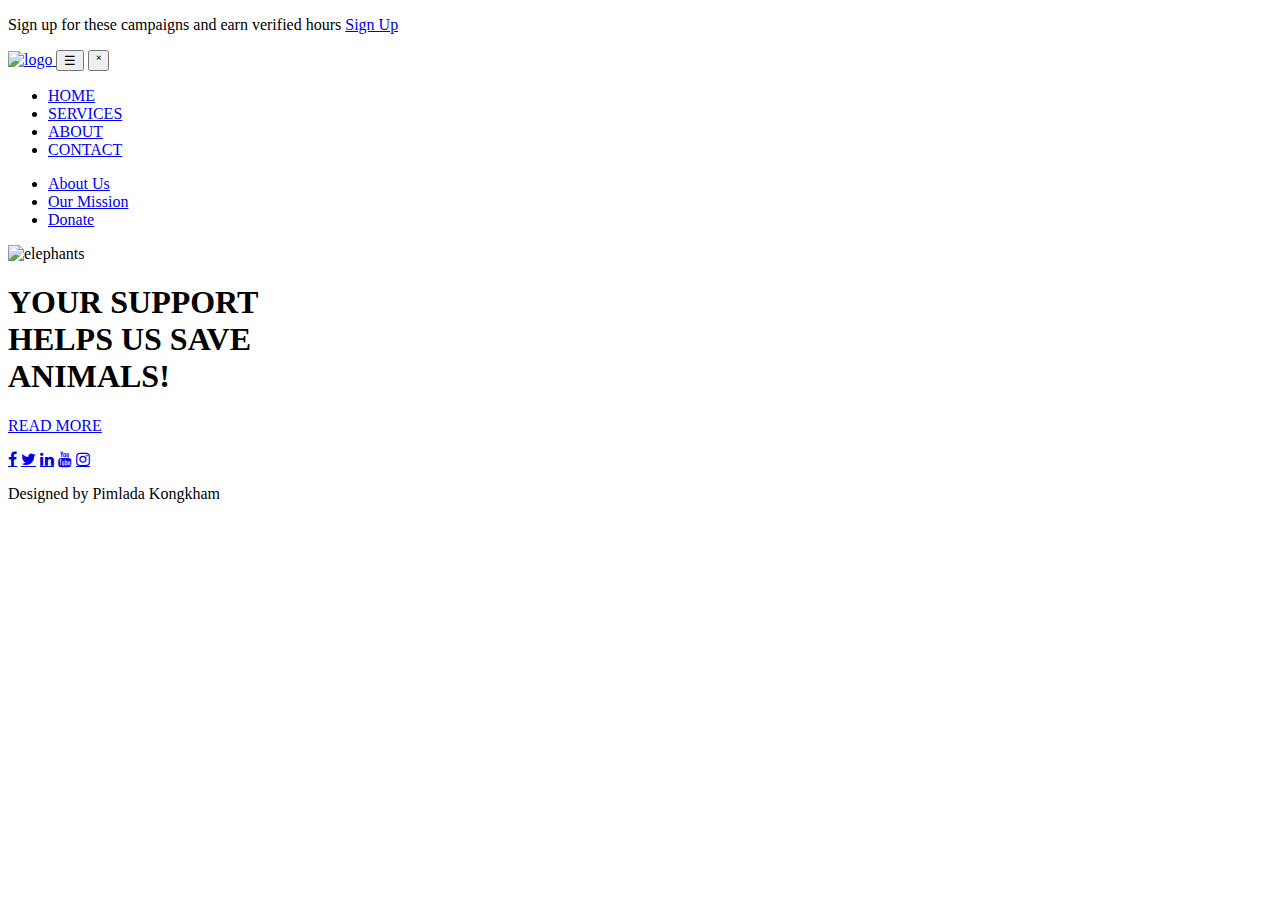
==== index.html @ b6928c12 "added html elements to index" ====
<!doctype html>
<html lang="en">

	<head>

		<meta charset="utf-8">

		<title>Non Organization Project</title>
		<meta name="Keywords" content="Let's help animal"/>
		<meta name="Description" content="Animal needs help from you"/>

		<!-- Favicon-->
		<link rel="shortcut icon" type="image/png" href="images/hwlogo.png"/>
		<link type="text/css" rel="stylesheet" href="styles.css" />


		 <!-- Google Font-->
		<link rel="preconnect" href="https://fonts.googleapis.com">
		 <link rel="preconnect" href="https://fonts.gstatic.com" crossorigin>
		 <link href="https://fonts.googleapis.com/css2?family=Palanquin:wght@600&family=Quicksand:wght@300;500&display=swap" rel="stylesheet">


		<meta name="viewport" content="width=device-width, initial-scale=1">
		
		<script src="https://ajax.googleapis.com/ajax/libs/jquery/3.5.1/jquery.min.js"></script>

		<link rel="stylesheet" href="https://cdnjs.cloudflare.com/ajax/libs/font-awesome/4.7.0/css/font-awesome.min.css">

		<!--[if lt IE 9]>
			<script src="js/html5shiv-printshiv.min.js"></script>
		<![endif]-->

	</head>
	<body>

		<div class="banner"><p>Sign up for these campaigns and earn verified hours   <span class="a"><a href="services.html">Sign Up</a></span> </p></div>
		</div>

	<!-- Navigation -->
	<header> <a href="index.html">
		<img class="logo" src="images/hwlogo1.png" alt="logo" title="Non Profit Project"/>
		</a>

		<button class="hamburger">&#9776;</button>
		<button class="cross">&#735;</button>

		<nav class="menu">
				<ul>
					<li><a href="index.html">HOME</a></li>
					<li><a href="services.html">SERVICES</a></li>
					<li><a href="about.html">ABOUT</a></li>
					<li> <a href="contact.html">CONTACT</a></li>

				</ul>
		 </nav>

	   <nav>
				<ul>
					<li><a href="index.html">About Us</a></li>
					<li><a href="services.html">Our Mission</a></li>
					<li class="orange"><a href="contact.html">Donate</a></li>
				</ul>
	    </nav>
  </header>

  <main>
	  <section class="top-hero"><img src="images/heroimg.png" alt="elephants" title="elepants"/>
	   <div class="hero-content">
		<h1>YOUR SUPPORT <br>HELPS US SAVE <br>ANIMALS!</h1>
		
			<p class="space"><a class="read-more" href="https://pimmonster.com/" target="_blank">READ MORE</a></p>
	   </div>
	  </section>

	  <!-- <section class="page_break2">
	    <h2>OUR MISSION</h2>
	  </section> -->

	  <!-- <section class="main-content">
	    <p>Lorem Ipsum is simply dummy text of the printing and typesetting industry. Lorem Ipsum has been the industry's standard dummy text ever since the 1500s, when an unknown printer took a galley of type and scrambled it to make a type specimen book. It has survived not only five centuries, but also the leap into electronic typesetting, remaining essentially unchanged. It was popularised in the 1960s with the release of Letraset sheets containing Lorem Ipsum passages, and more recently with desktop publishing software like Aldus PageMaker including versions of Lorem Ipsum. remaining essentially unchanged. It was popularised in the 1960s with the release of Letraset sheets containing Lorem Ipsum passages, and more recently with desktop publishing software like Aldus PageMaker including versions of Lorem Ipsum.</p>
	  </section>		  -->
	</main>

	  <!-- Footer Section -->
	 
		<!-- Add font awesome icons -->
		<div class="socialmedia">
			
			<a href="#" class="fa fa-facebook"></a>
			<a href="#" class="fa fa-twitter"></a>
			<a href="#" class="fa fa-linkedin"></a>
			<a href="#" class="fa fa-youtube"></a>
			<a href="#" class="fa fa-instagram"></a>

			<p>Designed by Pimlada Kongkham</p>
		</div>

	 

		<script src="js/hamburger.js"></script>
		<script src="js/main.js"></script>
		<script src="https://cdn.jsdelivr.net/npm/bootstrap@5.0.1/dist/js/bootstrap.bundle.min.js" integrity="sha384-gtEjrD/SeCtmISkJkNUaaKMoLD0//ElJ19smozuHV6z3Iehds+3Ulb9Bn9Plx0x4" crossorigin="anonymous"></script>


	</body>
</html>
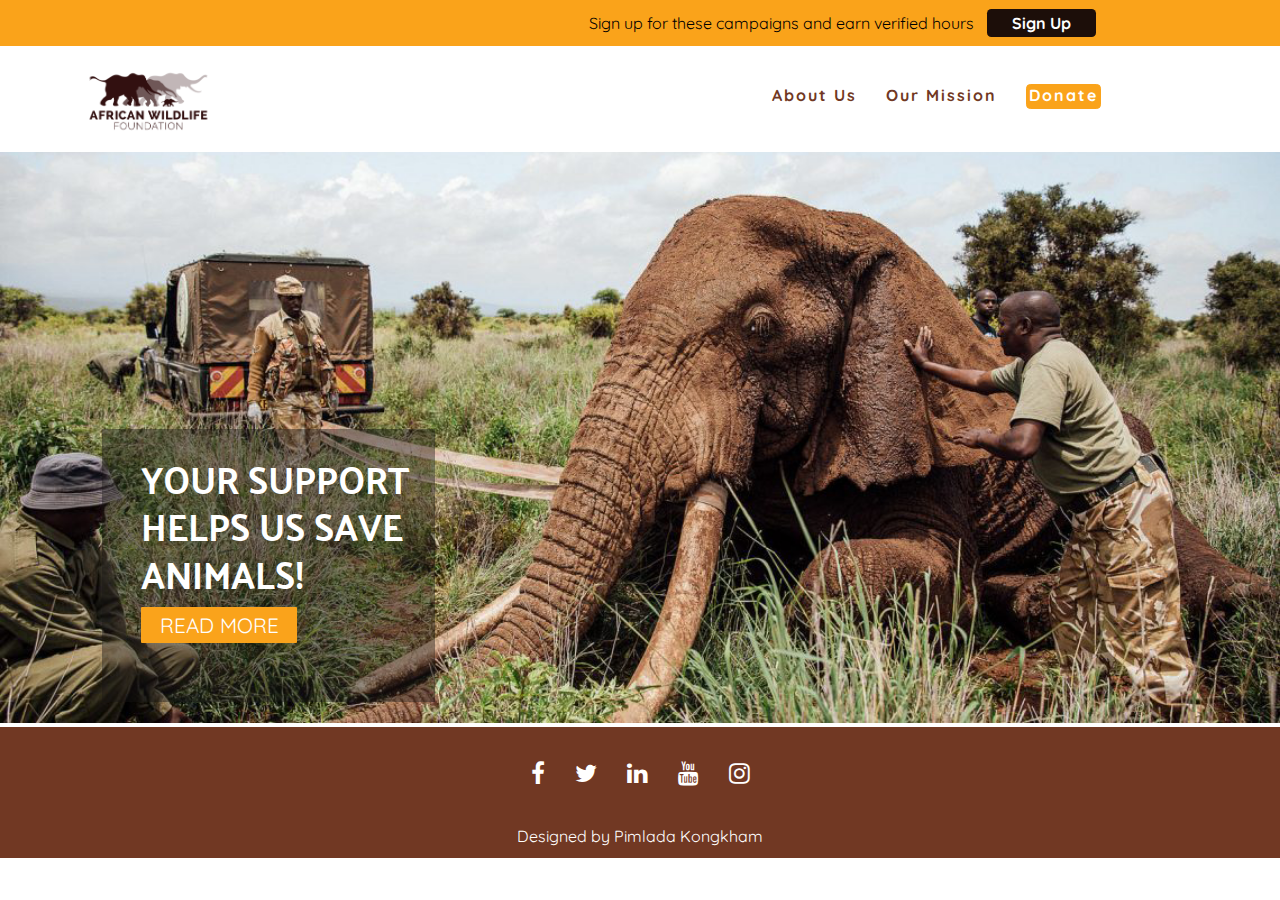
==== commit 557f5e14: "modified nav in index" ====
--- a/index.html
+++ b/index.html
@@ -57,7 +57,7 @@
 	   <nav>
 				<ul>
 					<li><a href="index.html">About Us</a></li>
-					<li><a href="services.html">Our Mission</a></li>
+					<li><a href="ourmission.html">Our Mission</a></li>
 					<li class="orange"><a href="contact.html">Donate</a></li>
 				</ul>
 	    </nav>
--- a/styles.css
+++ b/styles.css
@@ -0,0 +1,469 @@
+* {
+	margin: 0;
+	padding: 0;
+	border: 0;
+}
+
+article, aside, details, figcaption, figure, footer, header, main, nav, section, summary {
+    display:block;
+}
+ /* top banner section */
+.banner {
+    
+    background: #faa31a;
+    padding: 1%;
+	text-align: center;	
+}
+.banner a {
+    color: white;
+	text-decoration: none;
+}
+
+.banner a:hover {
+    color: #713823;
+	
+}
+span.a:hover {
+    color: #713823;
+	background-color: #FFFFFF;
+}
+span.a {
+	display: inline; /* the default for span */
+	width: 100px;
+	height: 100px;
+	padding: 0.5% 3% 0.5% 3%;
+	font-weight: bold;
+	color: #713823;
+	background-color: #1c0e09;
+	border-radius: 0.27rem;
+	margin: 1%;
+  }
+
+.banner p {
+    padding-left: 33%;
+}
+
+.orange {
+    background-color: #faa31a;
+    width: 73px;
+    height: 23px;
+    text-align: center;
+    border: 0.120rem solid #faa31b;
+	border-radius: 0.27rem;
+	
+}
+
+.orange a{
+	color: #ffffff;
+	
+}
+
+ /* Hero Section */
+
+.top-hero img {
+    /* margin-top: 5%; */
+    width: 100%;
+	background-repeat: no-repeat;
+	background-attachment: fixed;
+	background-size: cover;
+}
+.hero-content {
+	position: absolute;
+	bottom: 22%;
+	left: 8%;
+	color: white;
+	background-color: #1716166b;
+	padding: 2% 2% 5% 3%;
+}
+
+
+.hero-content h1 {
+    color: white;
+    font-size: 2.3em;
+    font-family: 'Palanquin', sans-serif;
+    line-height: 1.3;
+}
+
+
+ .read-more {
+	background-color: #faa31b;
+    color: white;
+    text-decoration: none;
+    border-radius: 1px;
+    text-align: center;
+    font-size: 1.3em;
+    padding: 2% 7% 2% 7%;
+
+ }
+
+ p.space {
+    padding-top: 14px;
+}
+
+.logo {
+	width: 19%;
+	margin: 1%;
+	padding-left: 6%;
+}
+
+/* hamburger menu */
+.hamburger{
+  background:none;
+  position:absolute;
+  top:0;
+  right:0;
+  line-height:45px;
+  padding:5px 15px 0px 15px;
+  color:#713823;
+  border:0;
+  font-size:1.4em;
+  font-weight:bold;
+  cursor:pointer;
+  outline:none;
+  z-index:10000000000000;
+}
+
+.cross{
+  background:none;
+  position:absolute;
+  top:0px;
+  right:0;
+  padding:7px 15px 0px 15px;
+  color:#713823;
+  border:0;
+  font-size:3em;
+  line-height:65px;
+  font-weight:bold;
+  cursor:pointer;
+  outline:none;
+  z-index:10000000000000;
+}
+
+.menu{z-index:1000000; font-weight:bold; font-size:0.8em; width:100%; background:#f1f1f1;  position:absolute; text-align:center; font-size:12px;}
+.menu ul {margin: 0; padding: 0; list-style-type: none; list-style-image: none;}
+.menu li {display: block;   padding:15px 0 15px 0; border-bottom:#dddddd 1px solid;}
+.menu li:hover{display: block;    background:#ffffff; padding:15px 0 15px 0; border-bottom:#dddddd 1px solid;}
+.menu ul li a { text-decoration:none;  margin: 0px; color:#666;}
+.menu ul li a:hover {  color: #666; text-decoration:none;}
+.menu a{text-decoration:none; color:#666;}
+.menu a:hover{text-decoration:none; color:#666;}
+
+
+nav {
+display: none;
+}
+
+/* Content Section */
+
+.main-content {
+    margin: 2% 0 8% 0;
+	
+} 
+ .main-content p{
+   color: black;
+   background-color: #e8e8e8;
+   padding: 2% 2% 3% 4%;
+ }
+
+
+/* Body */
+body {
+	font-family: 'Quicksand', sans-serif;
+	background-color: white;
+}
+
+/* font-family: 'Palanquin', sans-serif;
+font-family: 'Quicksand', sans-serif; */
+h1 {
+	font-family: 'Palanquin', sans-serif;
+    font-size: 3.375em;
+  	color: #524F4F;
+	}
+
+
+
+/* Mission section */
+.page_break2 {
+	font-family: 'Palanquin', sans-serif;
+	font-size: 1.7em;
+	color:#713823;
+	text-align: center;
+	padding: 2%;
+
+}
+
+
+
+
+
+/*===================================
+
+
+  Contact Page Styling
+
+
+*=====================================*/
+
+.payinfo {
+		color: grey;
+		padding: 5%;
+}
+
+.payinfo h2{
+	  font-size: 1rem;
+}
+.payinfo ol {
+	font-size: 0.9rem;
+}
+
+.payinfo p {
+	font-size: 0.9rem;
+}
+
+
+.contactpage {
+	font-size: 3.200em;
+	padding-left: 5%;
+	color: #713823;
+}
+
+.thankyou h1{
+  padding: 11% 0 1% 0;
+	font-size: 3.200em;
+	text-align: center;
+	color: #713823;
+}
+
+.thankyou p {
+	text-align: center;
+	font-size: 1.2rem;
+  color: grey;
+	padding-bottom: 6%;
+}
+
+.payment {
+	width: 100%;
+
+}
+
+.form {
+	padding: 0% 6% 7% 6%;
+
+}
+
+.contact-form {
+  background: #8BE0DD;
+  border-radius: 10px;
+	padding: 10px;
+}
+
+.label_input_wrap {
+	display:block;
+}
+
+.submit input {
+	background: #807D7D;
+	color: white;
+	padding: 7px;
+	font-weight: bold;
+}
+
+.submit input:hover {
+	background: #713823;
+}
+
+.input-section {
+	margin-bottom: 10px;
+}
+
+input {
+	padding: 5px 10px;
+	border-radius: 3px;
+}
+
+textarea {
+	border-radius: 3px;
+}
+
+label {
+  font-weight: bold;
+  font-size: small;
+	padding-bottom: 3px;
+}
+
+.pseudo p:first-of-type:before {
+	content: "Your Feedback ";
+	font-weight: bold;
+}
+
+
+/* #map {
+
+  height: 200px;
+  width: 100%;
+} */
+
+
+/* Footer Section */
+
+
+/* social media */
+.socialmedia {
+background-color: 	#713823;
+text-align: center;
+
+padding: 1% 0 1% 0;
+}
+
+.socialmedia a {	
+	text-align: center;
+	font-size: x-large;
+	}
+
+.socialmedia p {
+	
+	text-align: center;
+	color: #ffffff;
+	padding-top: 2%;
+	}
+
+.fa {
+  padding: 13px;
+  text-decoration: none;
+  margin: 8px 0 2px 0;
+}
+
+.fa:hover {
+    opacity: 0.7;
+}
+
+.fa-facebook {
+  background: #713823;
+  color: white;
+}
+
+.fa-twitter {
+  background: #713823;
+  color: white;
+}
+
+.fa-linkedin {
+  background: #713823;
+  color: white;
+}
+
+.fa-youtube {
+  background: #713823;
+  color: white;
+}
+
+.fa-instagram {
+  background: #713823;
+  color: white;
+}
+
+
+
+
+
+
+
+
+
+
+
+
+@media (min-width:750px){
+
+.hamburger, .cross, .menu {
+	   display: none;
+	}
+
+nav {
+		display: block;
+	}
+
+header nav ul {
+		list-style: none;
+		float: right;
+		padding-top: 3%;
+		font-family: 'Quicksand', sans-serif;
+		font-weight: 500;
+		margin-right: 12%;
+
+	}
+
+nav ul li {
+		display: inline-block;
+		/* float: left; */
+		color: #FFFFFF;
+		margin-right: 25px;
+		letter-spacing: 2px;
+		font-weight: bold;
+	}
+
+ul li a {
+		color: #713823;
+		text-decoration: none;
+	}
+
+ul li a:hover {
+		color: white;
+		background: #713823;
+	    padding: 5px;
+	}
+
+
+.contactpage {
+text-align: left;
+padding: 11% 0 1% 5%;
+}
+
+#map {
+  height: 200px;
+  width: 100%;
+}
+
+.payinfo {
+	padding: 0 10% 0% 5%;
+}
+
+.payinfo ol {
+  padding-left: 4%;
+}
+
+article.services_column {
+    padding: 3%;
+}
+
+article.column {
+    padding: 3%;
+}
+
+.button {
+	width: 20%;
+	margin: 2% auto 0 auto;
+  padding: 2% 1%;
+}
+
+.logo {
+	width: 11%;
+	float: left;
+	margin-left: 0%;
+}
+
+
+.payment {
+	width: 100%;
+	display: flex;
+}
+}
+
+
+
+@media (min-width:800px){
+.form {
+	width: 600px;
+  padding: 0 0 6% 5%;
+}
+}
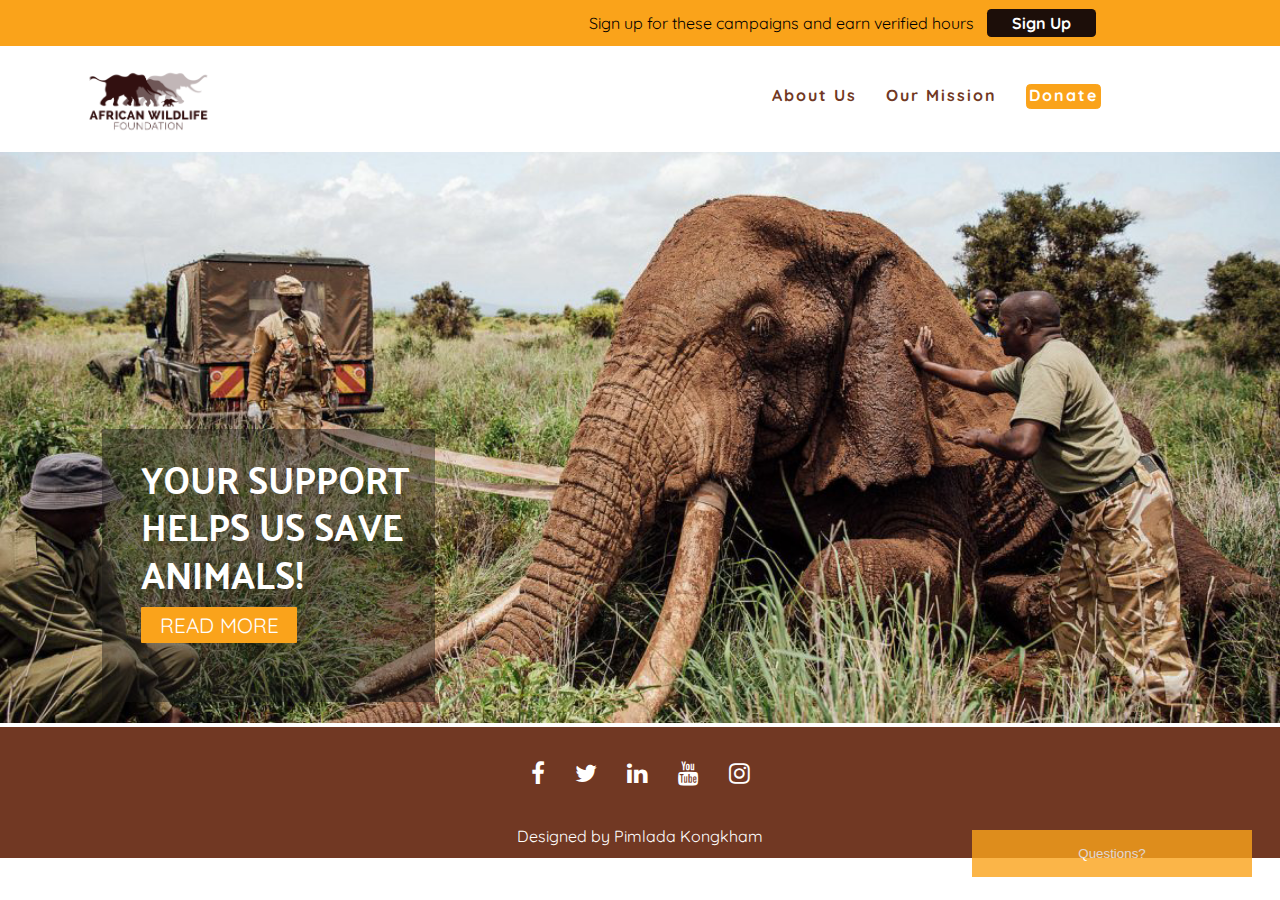
==== commit dff9f3c7: "added Popup Chat Window in js" ====
--- a/index.html
+++ b/index.html
@@ -72,6 +72,20 @@
 	   </div>
 	  </section>
 
+      <button class="open-button" onclick="openForm()">Questions?</button>
+
+<div class="chat-popup" id="myForm">
+  <form action="/action_page.php" class="form-container">
+    <h1>Questions?</h1>
+
+    <label for="msg"><b>Message</b></label>
+    <textarea placeholder="Type message.." name="msg" required></textarea>
+
+    <button type="submit" class="btn">Send</button>
+    <button type="button" class="btn cancel" onclick="closeForm()">Close</button>
+  </form>
+</div>
+
 	  <!-- <section class="page_break2">
 	    <h2>OUR MISSION</h2>
 	  </section> -->
--- a/styles.css
+++ b/styles.css
@@ -95,6 +95,14 @@
     padding: 2% 7% 2% 7%;
 
  }
+
+ #more {display: none;}
+
+ button#myBtn {
+    color: white;
+    background-color: #713823;
+    padding: 3px;
+}
 
  p.space {
     padding-top: 14px;
@@ -192,7 +200,97 @@
 
 }
 
-
+.collapsible {
+	background-color: #777;
+	color: white;
+	cursor: pointer;
+	padding: 18px;
+	width: 100%;
+	border: none;
+	text-align: left;
+	outline: none;
+	font-size: 15px;
+  }
+  
+  
+  
+  .content {
+	padding: 0 18px;
+	max-height: 0;
+	overflow: hidden;
+	transition: max-height 0.2s ease-out;
+	background-color: #f1f1f1;
+  }
+
+  /* Button used to open the chat form - fixed at the bottom of the page */
+.open-button {
+	background-color: #faa31b;
+	color: white;
+	padding: 16px 20px;
+	border: none;
+	cursor: pointer;
+	opacity: 0.8;
+	position: fixed;
+	bottom: 23px;
+	right: 28px;
+	width: 280px;
+  }
+  
+  /* The popup chat - hidden by default */
+  .chat-popup {
+	display: none;
+	position: fixed;
+	bottom: 0;
+	right: 15px;
+	border: 3px solid #f1f1f1;
+	z-index: 9;
+  }
+  
+  /* Add styles to the form container */
+  .form-container {
+	max-width: 300px;
+	padding: 10px;
+	background-color: white;
+  }
+  
+  /* Full-width textarea */
+  .form-container textarea {
+	width: 100%;
+	padding: 15px;
+	margin: 5px 0 22px 0;
+	border: none;
+	background: #f1f1f1;
+	resize: none;
+	min-height: 200px;
+  }
+  
+  /* When the textarea gets focus, do something */
+  .form-container textarea:focus {
+	background-color: #faa31b;
+	outline: none;
+  }
+  
+  /* Set a style for the submit/send button */
+  .form-container .btn {
+	background-color: #faa31b;
+	color: white;
+	padding: 16px 20px;
+	border: none;
+	cursor: pointer;
+	width: 100%;
+	margin-bottom:10px;
+	opacity: 0.8;
+  }
+  
+  /* Add a red background color to the cancel button */
+  .form-container .cancel {
+	background-color: #0793c6;
+  }
+  
+  /* Add some hover effects to buttons */
+  .form-container .btn:hover, .open-button:hover {
+	opacity: 1;
+}
 
 
 
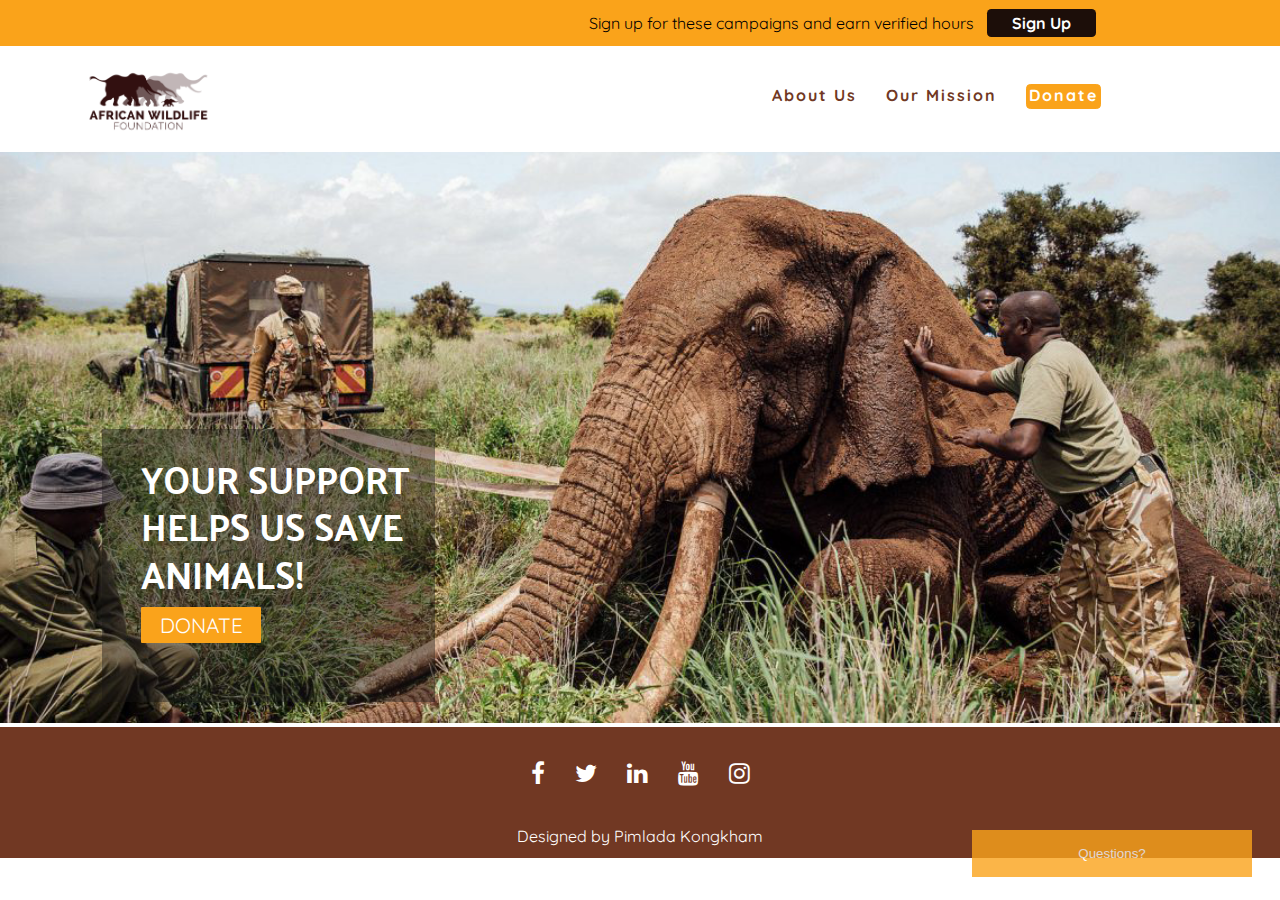
==== commit 1b72aa85: "update text" ====
--- a/index.html
+++ b/index.html
@@ -46,17 +46,16 @@
 
 		<nav class="menu">
 				<ul>
-					<li><a href="index.html">HOME</a></li>
-					<li><a href="services.html">SERVICES</a></li>
-					<li><a href="about.html">ABOUT</a></li>
-					<li> <a href="contact.html">CONTACT</a></li>
+					<li><a href="about.html">About Us</a></li>
+					<li><a href="ourmission.html">Our Mission</a></li>
+					<li><a href="contact.html">Donate</a></li>
 
 				</ul>
 		 </nav>
 
 	   <nav>
 				<ul>
-					<li><a href="index.html">About Us</a></li>
+					<li><a href="about.html">About Us</a></li>
 					<li><a href="ourmission.html">Our Mission</a></li>
 					<li class="orange"><a href="contact.html">Donate</a></li>
 				</ul>
@@ -68,23 +67,22 @@
 	   <div class="hero-content">
 		<h1>YOUR SUPPORT <br>HELPS US SAVE <br>ANIMALS!</h1>
 		
-			<p class="space"><a class="read-more" href="https://pimmonster.com/" target="_blank">READ MORE</a></p>
+			<p class="space"><a class="read-more" href="https://pimmonster.com/" target="_blank">DONATE</a></p>
 	   </div>
 	  </section>
 
       <button class="open-button" onclick="openForm()">Questions?</button>
+		<div class="chat-popup" id="myForm">
+		<form action="/action_page.php" class="form-container">
+			<h1>Questions?</h1>
 
-<div class="chat-popup" id="myForm">
-  <form action="/action_page.php" class="form-container">
-    <h1>Questions?</h1>
+			<label for="msg"><b>Message</b></label>
+			<textarea placeholder="Type message.." name="msg" required></textarea>
 
-    <label for="msg"><b>Message</b></label>
-    <textarea placeholder="Type message.." name="msg" required></textarea>
-
-    <button type="submit" class="btn">Send</button>
-    <button type="button" class="btn cancel" onclick="closeForm()">Close</button>
-  </form>
-</div>
+			<button type="submit" class="btn">Send</button>
+			<button type="button" class="btn cancel" onclick="closeForm()">Close</button>
+		</form>
+		</div>
 
 	  <!-- <section class="page_break2">
 	    <h2>OUR MISSION</h2>
@@ -96,7 +94,7 @@
 	</main>
 
 	  <!-- Footer Section -->
-	 
+	  <footer>
 		<!-- Add font awesome icons -->
 		<div class="socialmedia">
 			
@@ -110,10 +108,10 @@
 		</div>
 
 	 
-
-		<script src="js/hamburger.js"></script>
+		</footer>
+		
 		<script src="js/main.js"></script>
-		<script src="https://cdn.jsdelivr.net/npm/bootstrap@5.0.1/dist/js/bootstrap.bundle.min.js" integrity="sha384-gtEjrD/SeCtmISkJkNUaaKMoLD0//ElJ19smozuHV6z3Iehds+3Ulb9Bn9Plx0x4" crossorigin="anonymous"></script>
+		
 
 
 	</body>
--- a/styles.css
+++ b/styles.css
@@ -164,7 +164,7 @@
 /* Content Section */
 
 .main-content {
-    margin: 2% 0 8% 0;
+    margin: 2% 0 2% 0;
 	
 } 
  .main-content p{
@@ -201,7 +201,7 @@
 }
 
 .collapsible {
-	background-color: #777;
+	background-color: #faa31b;
 	color: white;
 	cursor: pointer;
 	padding: 18px;
@@ -212,6 +212,9 @@
 	font-size: 15px;
   }
   
+section.collasp {
+    padding: 2% 3% 10% 5%;
+}
   
   
   .content {
@@ -284,7 +287,7 @@
   
   /* Add a red background color to the cancel button */
   .form-container .cancel {
-	background-color: #0793c6;
+	background-color: #713823;
   }
   
   /* Add some hover effects to buttons */
@@ -335,7 +338,7 @@
 .thankyou p {
 	text-align: center;
 	font-size: 1.2rem;
-  color: grey;
+    color: grey;
 	padding-bottom: 6%;
 }
 
@@ -350,9 +353,9 @@
 }
 
 .contact-form {
-  background: #8BE0DD;
+  background: #713823;
   border-radius: 10px;
-	padding: 10px;
+  padding: 10px;
 }
 
 .label_input_wrap {
@@ -395,11 +398,6 @@
 }
 
 
-/* #map {
-
-  height: 200px;
-  width: 100%;
-} */
 
 
 /* Footer Section */
@@ -460,15 +458,10 @@
   color: white;
 }
 
-
-
-
-
-
-
-
-
-
+#map {
+	height: 200px;
+	width: 100%;
+  }
 
 
 @media (min-width:750px){
@@ -517,10 +510,10 @@
 padding: 11% 0 1% 5%;
 }
 
-#map {
+/* #map {
   height: 200px;
   width: 100%;
-}
+} */
 
 .payinfo {
 	padding: 0 10% 0% 5%;
@@ -557,7 +550,52 @@
 }
 }
 
-
+@media (min-width: 320px) and (max-width: 749px) {
+.banner {
+	padding: 1% 10% 1% 0%;
+	text-align: left;
+}
+}
+
+@media (min-width: 320px) and (max-width: 423px) {
+	.hero-content {
+		bottom: 49%;
+	}
+  
+	.hero-content h1 {
+	font-size: 1.5em;
+	}
+
+	.read-more {
+		font-size: 0.7em;
+ }
+}
+
+@media (min-width: 424px) and (max-width: 600px) {
+	.hero-content {
+		bottom: 44%;
+	}
+	.hero-content h1 {
+		font-size: 1.8em;
+		}
+		.read-more {
+			font-size: 0.9em;
+	 }
+	}
+
+@media (min-width: 601px) and (max-width: 672px) {
+	.hero-content {
+		bottom: 33%;
+	}
+
+	.hero-content h1 {
+		font-size: 2em;
+		}
+
+		.read-more {
+			font-size: 1.2em;
+	 }
+	}
 
 @media (min-width:800px){
 .form {
